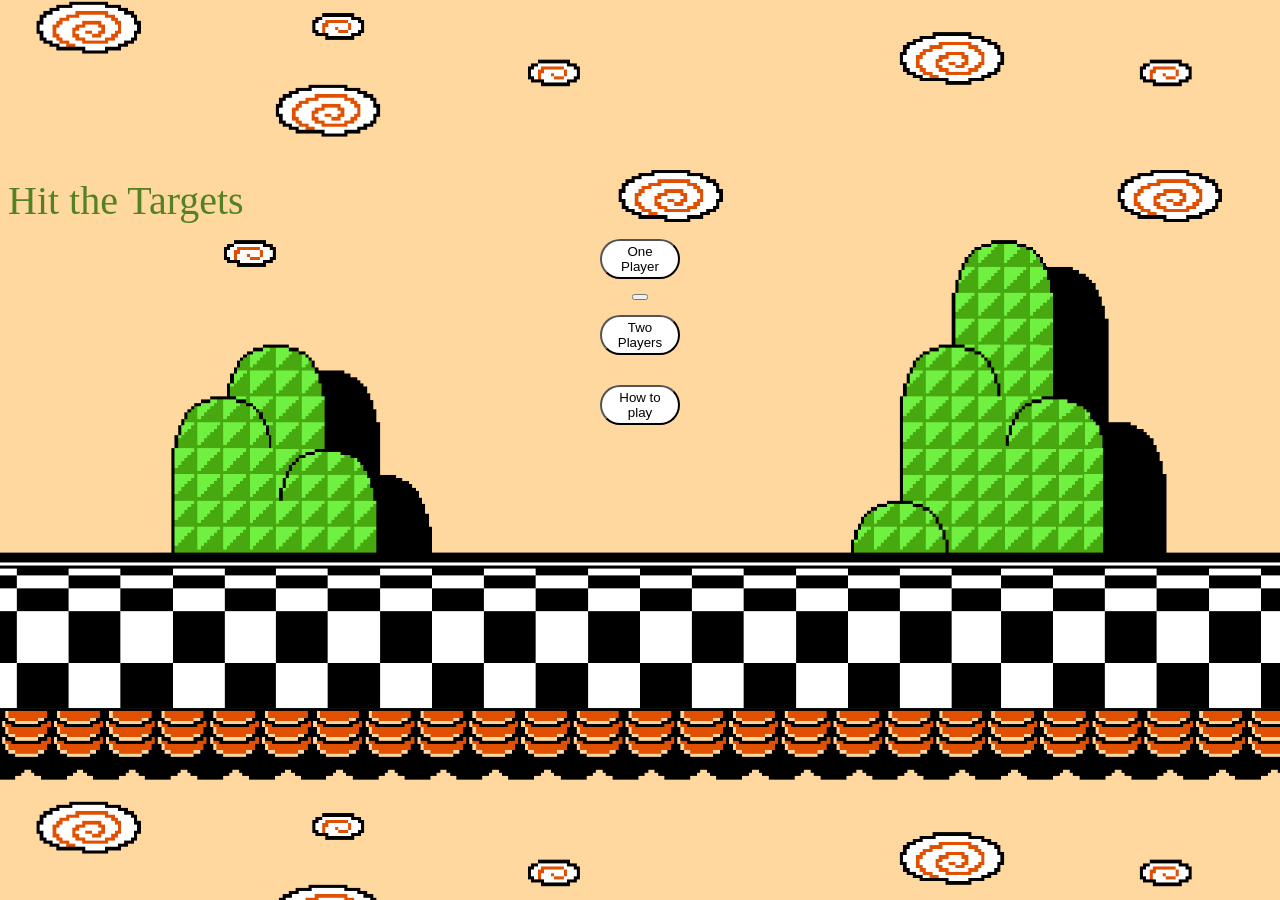
==== hunt.html @ 24d4e4b5 "First Commit" ====
<!DOCTYPE html>
<html lang="en">
<head>
    <script defer src="./duckhunt.js"></script>
    <link rel="stylesheet" href="ducks.css">
    <!-- <link rel="stylesheet" href="style.css"> -->
    
    <meta charset="UTF-8">
    <meta http-equiv="X-UA-Compatible" content="IE=edge">
    <meta name="viewport" content="width=device-width, initial-scale=1.0">
    <title>Bird Hunt</title>
</head>
<body>


    <!-- <div class="flex-container"> -->
    
    <div class="flex-container">
    <!-- <div id="game">
        <div id="circle1"></div>
        <div id='gameArea'></div> -->
        <div class='banner'>Hit the Targets</div>
      <button class="item"> One Player <button>
      <button class="item"> Two Players </button>
        <button class="item">How to play</button>


        <!-- <div class="targets">
        <div class="circle1"></div>
        <div class="circle2"></div>
        <div class="circle3"></div>
        <div class="circle3"></div>
        <div class="circle4"></div>
        <div class="circle5"></div>
        <div class="circle6"></div>
        <div class="circle6"></div>
        <div class="circle7"></div>
            </div> -->
    </div>
</div>
    
</body>
</html>
---- ducks.css ----
/* *{
    box-sizing:border-box;
    margin:0;
    padding: 0;

} */


body{
    background-image: url("./mariobros3backgroun.png");
    background-size: cover;

}

.flex-container{
    display: flex;
    justify-content: center;
    height: 600px;
    /* background-color: red; */
    flex-direction: column;
    align-items: center;
   
}


.item{
    width: 80px;
    height: 40px;
    background-color:white ;
    margin: 15px;
    border-radius: 25px;

}

.banner{
    font-family:fantasy;
    font-size: 40px;
    align-self:flex-start;
animation-name: moveBanner;
animation-direction:normal;
animation-duration: 4s;
animation-iteration-count: infinite;
color: #548124;


}


.targets{

    width: 40px;
    height: 40px;
    border-radius: 50%;
    background-color: red;
    align-self: flex-start;
}



@media (max-resolution: 300dpi) {
    body {
      background-position: center;
    }
  }

  @keyframes moveBanner {
    
   
   from{ transform: translateX(500px) rotate(30deg) translateY(30px)}


}
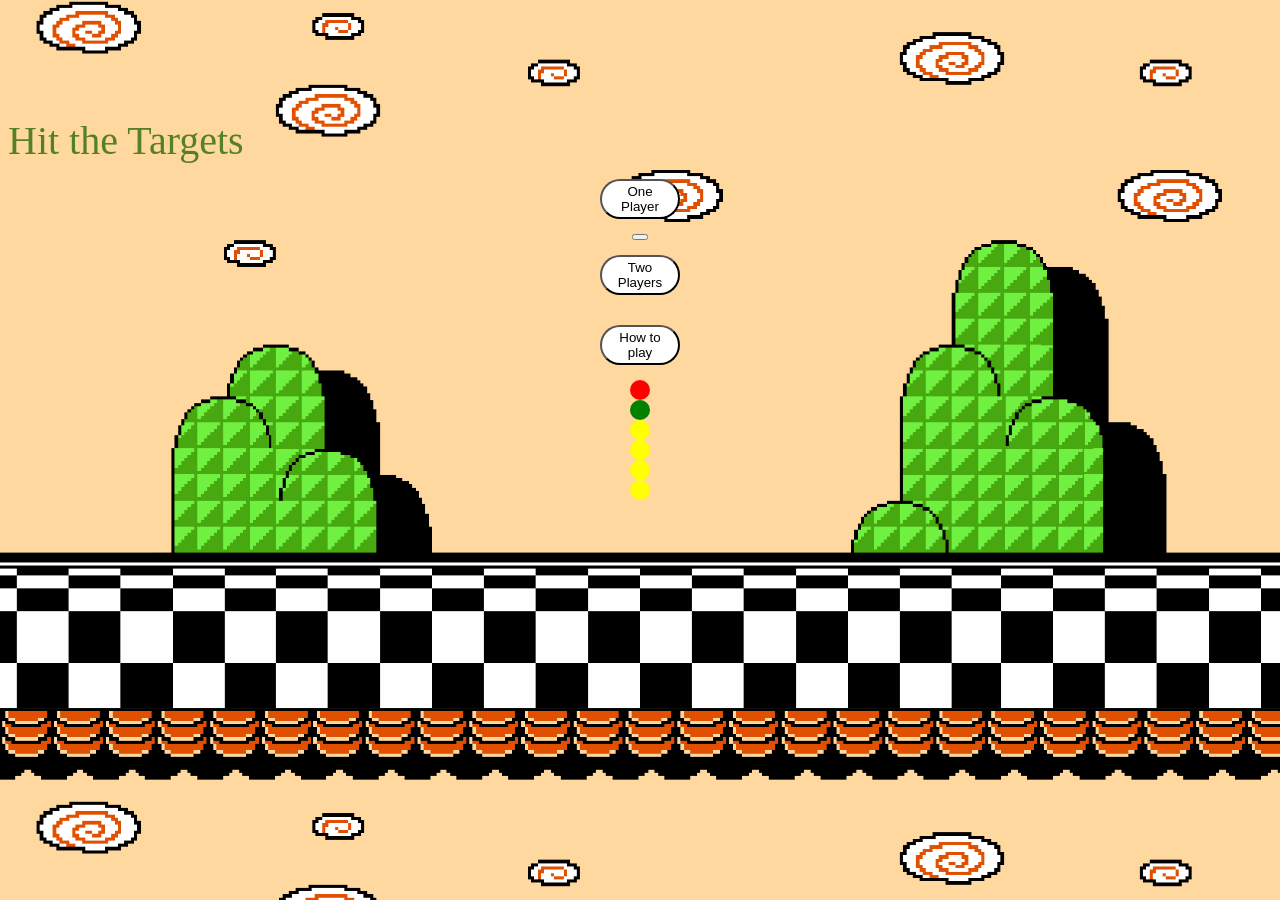
==== commit 26aeb5e1: "updated readme" ====
--- a/hunt.html
+++ b/hunt.html
@@ -25,17 +25,15 @@
         <button class="item">How to play</button>
 
 
-        <!-- <div class="targets">
+        <div id="targets">
         <div class="circle1"></div>
         <div class="circle2"></div>
-        <div class="circle3"></div>
         <div class="circle3"></div>
         <div class="circle4"></div>
         <div class="circle5"></div>
         <div class="circle6"></div>
-        <div class="circle6"></div>
         <div class="circle7"></div>
-            </div> -->
+            
     </div>
 </div>
     
--- a/ducks.css
+++ b/ducks.css
@@ -46,16 +46,67 @@
 }
 
 
-.targets{
+.circle1{
 
-    width: 40px;
-    height: 40px;
+    width: 20px;
+    height: 20px;
     border-radius: 50%;
     background-color: red;
-    align-self: flex-start;
+    align-self: start;
+    
+}
+.circle2{
+
+    width: 20px;
+    height: 20px;
+    border-radius: 50%;
+    background-color: green;
+    align-self: start;
+    
 }
 
 
+
+.circle4{
+
+    width: 20px;
+    height: 20px;
+    border-radius: 50%;
+    background-color:yellow;
+    align-self:left;
+    align-self: start;
+}
+
+
+.circle5{
+
+    width: 20px;
+    height: 20px;
+    border-radius: 50%;
+    background-color:yellow;
+    align-self:left;
+    align-self: start;
+}
+
+
+.circle6{
+
+    width: 20px;
+    height: 20px;
+    border-radius: 50%;
+    background-color:yellow;
+    align-self:left;
+    align-self: start;
+}
+.circle7{
+
+    width: 20px;
+    height: 20px;
+    border-radius: 50%;
+    background-color:yellow;
+    align-self:left;
+    align-self: start;
+}
 
 @media (max-resolution: 300dpi) {
     body {
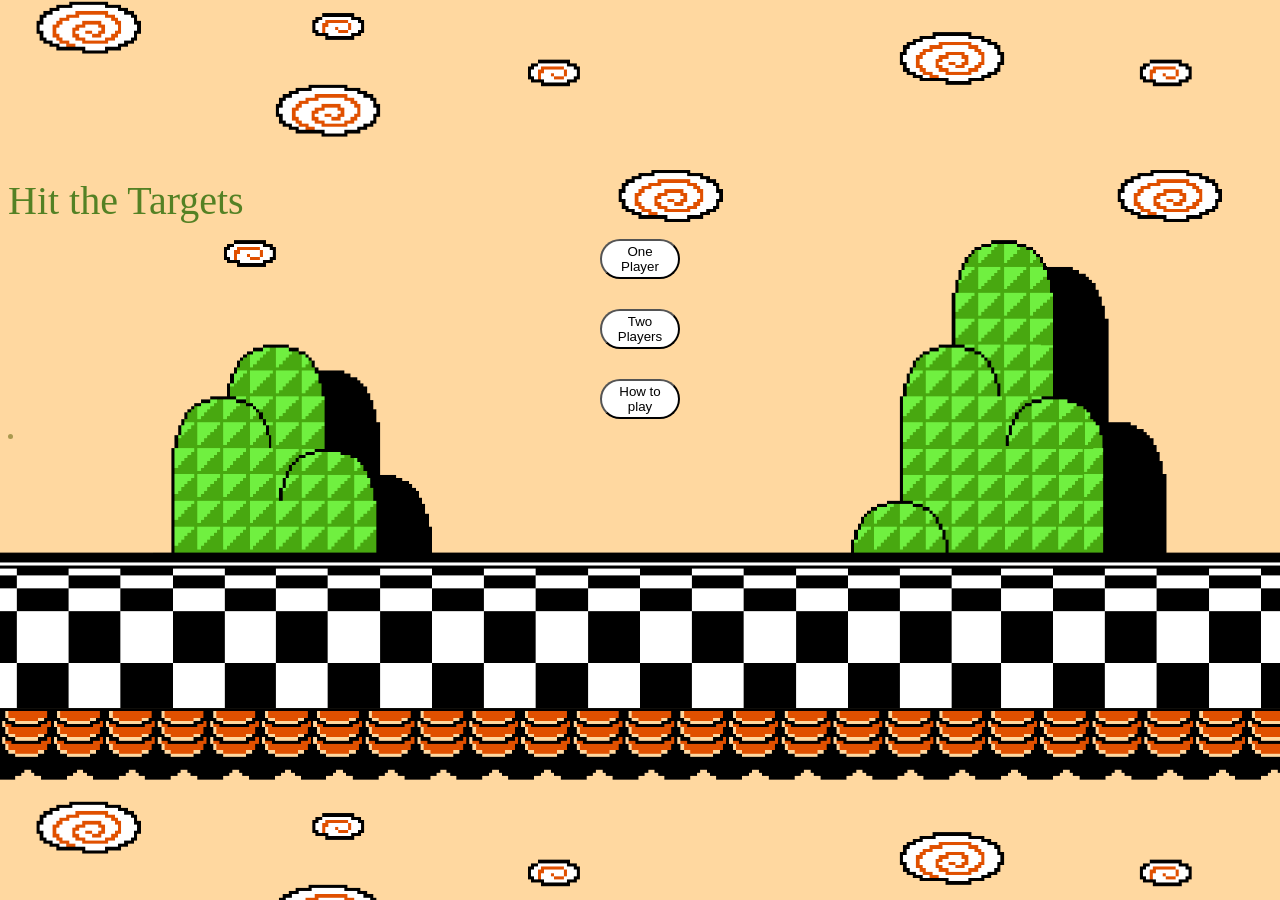
==== commit b712c241: "Updated HTML JS & CSS" ====
--- a/hunt.html
+++ b/hunt.html
@@ -1,7 +1,7 @@
 <!DOCTYPE html>
 <html lang="en">
 <head>
-    <script defer src="./duckhunt.js"></script>
+    
     <link rel="stylesheet" href="ducks.css">
     <!-- <link rel="stylesheet" href="style.css"> -->
     
@@ -9,6 +9,7 @@
     <meta http-equiv="X-UA-Compatible" content="IE=edge">
     <meta name="viewport" content="width=device-width, initial-scale=1.0">
     <title>Bird Hunt</title>
+    <script defer src="./duckhunt.js"></script>
 </head>
 <body>
 
@@ -20,9 +21,21 @@
         <div id="circle1"></div>
         <div id='gameArea'></div> -->
         <div class='banner'>Hit the Targets</div>
-      <button class="item"> One Player <button>
-      <button class="item"> Two Players </button>
-        <button class="item">How to play</button>
+        <button class="item1"> One Player </button>
+      <button class="item2"> Two Players </button>
+        <button class="item3">How to play</button>
+        <div id="open">
+                <h2>How to play</h2>
+            <ul>
+                <li>player/s have a time limit</li>
+                <li>Player/players need to click on the targets/Circles for 1 point</li>
+                <li>The player/s with the most point in the time limit wins</li>
+                <li>If any player at any given point clicks on the golden-snitch that player wins!</li>
+            
+            </ul> 
+            <P>GOOD LUCK!</P>
+            <button class="close">Click to close this window</button>
+        </div>
 
 
         <div id="targets">
@@ -33,8 +46,13 @@
         <div class="circle5"></div>
         <div class="circle6"></div>
         <div class="circle7"></div>
+        <div class="circle8"></div>
+        <div class="circle9"></div>
+        <div class="circle10"></div>
+        
             
     </div>
+    <div class="golden-snitch"></div>
 </div>
     
 </body>
--- a/ducks.css
+++ b/ducks.css
@@ -1,10 +1,3 @@
-/* *{
-    box-sizing:border-box;
-    margin:0;
-    padding: 0;
-
-} */
-
 
 body{
     background-image: url("./mariobros3backgroun.png");
@@ -16,21 +9,43 @@
     display: flex;
     justify-content: center;
     height: 600px;
-    /* background-color: red; */
+
+    /* background-color: rgb(255, 255, 255); */
     flex-direction: column;
     align-items: center;
    
 }
 
 
-.item{
+.item1{
     width: 80px;
     height: 40px;
     background-color:white ;
     margin: 15px;
     border-radius: 25px;
-
-}
+    /* justify-content: center; */
+}
+
+
+.item2{
+        width: 80px;
+        height: 40px;
+        background-color:white ;
+        margin: 15px;
+        border-radius: 25px;
+        /* justify-content: center; */
+    
+    }
+
+.item3{
+        width: 80px;
+        height: 40px;
+        background-color:white ;
+        margin: 15px;
+        border-radius: 25px;
+        /* justify-content: center; */
+    
+    }
 
 .banner{
     font-family:fantasy;
@@ -46,6 +61,11 @@
 }
 
 
+
+#targets{
+    display: none;
+}
+
 .circle1{
 
     width: 20px;
@@ -83,7 +103,7 @@
     width: 20px;
     height: 20px;
     border-radius: 50%;
-    background-color:yellow;
+    background-color:rgb(255, 0, 212);
     align-self:left;
     align-self: start;
 }
@@ -94,19 +114,86 @@
     width: 20px;
     height: 20px;
     border-radius: 50%;
-    background-color:yellow;
+    background-color:rgb(46, 46, 16);
     align-self:left;
     align-self: start;
 }
 .circle7{
 
-    width: 20px;
-    height: 20px;
-    border-radius: 50%;
-    background-color:yellow;
-    align-self:left;
-    align-self: start;
-}
+    width: 15px;
+    height: 15px;
+    border-radius: 50%;
+    background-color:blue;
+    align-self:left;
+    align-self: start;
+}
+.circle8{
+
+    width: 20px;
+    height: 20px;
+    border-radius: 50%;
+    background-color:rgb(0, 255, 221);
+    align-self:left;
+    align-self: start;
+}
+.circle9{
+
+    width: 30px;
+    height: 30px;
+    border-radius: 50%;
+    background-color:rgb(112, 75, 5);
+    align-self:left;
+    align-self: start;
+}
+
+
+.golden-snitch{
+
+    width: 5px;
+    height: 5px;
+    border-radius: 50%;
+    background-color:#a8974cfa;
+    align-self:left;
+    align-self: start;
+}
+
+
+
+
+
+
+/* Hidden Text under Id */
+#open{
+    display:none;
+    font-family:monospace;
+    color:red;
+    align-items: center;
+    background-color: rgba(255, 255, 255, 0.658);
+    border-radius: 10px;
+    font-size: 9px;
+}
+.close{
+    /* align-self: flex-end; */
+    justify-content:flex-end;
+}
+
+
+.show{
+    display: flex!important; 
+}
+
+
+
+/* ^^shows hidden items */
+
+
+/* 
+#targets{
+    display: none; 
+
+}  */
+
+
 
 @media (max-resolution: 300dpi) {
     body {
@@ -120,4 +207,4 @@
    from{ transform: translateX(500px) rotate(30deg) translateY(30px)}
 
 
-}+}
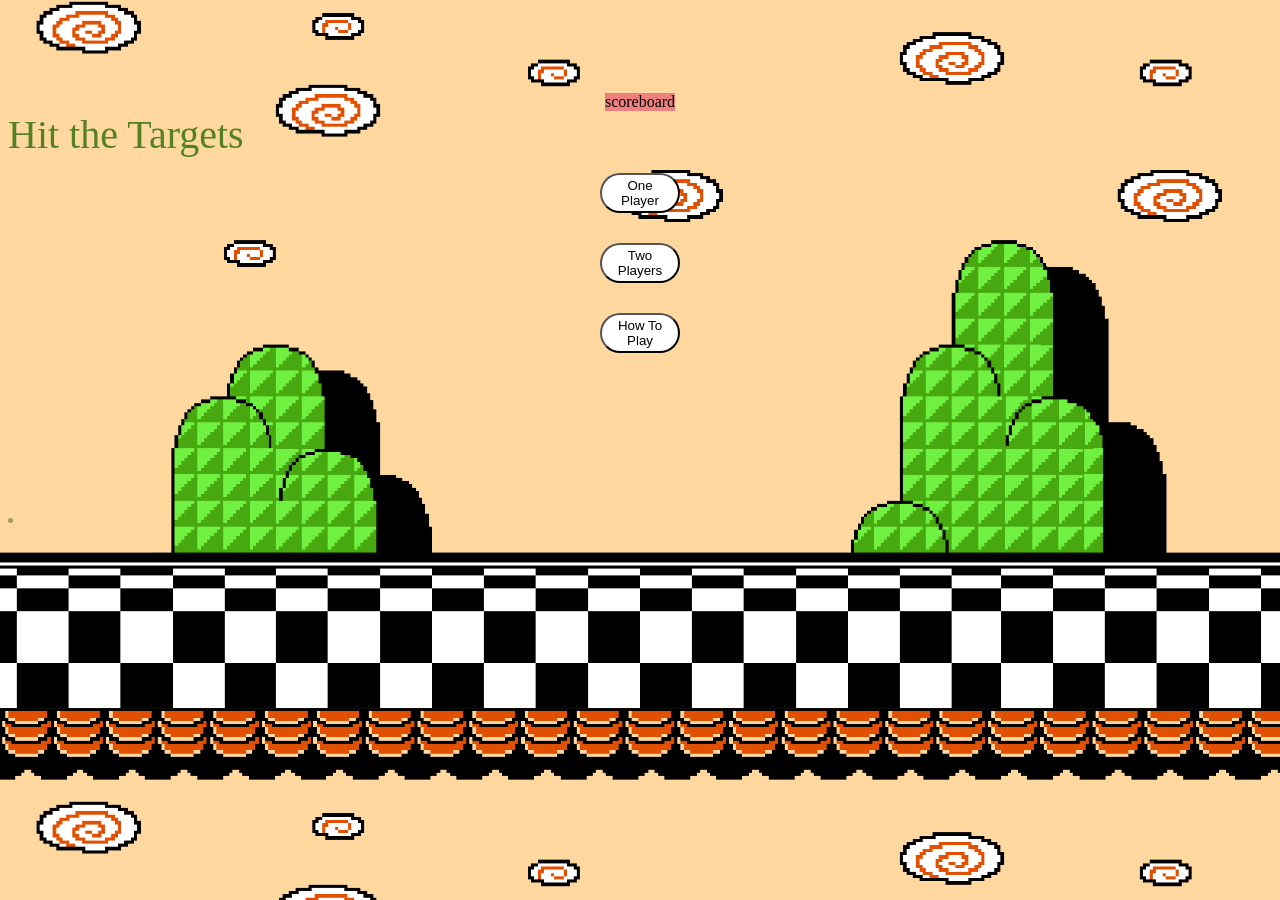
==== commit 3661c0cd: "Updated tuesday" ====
--- a/hunt.html
+++ b/hunt.html
@@ -17,13 +17,13 @@
     <!-- <div class="flex-container"> -->
     
     <div class="flex-container">
-    <!-- <div id="game">
-        <div id="circle1"></div>
-        <div id='gameArea'></div> -->
+    <div class="scoreboard">scoreboard</div>
+
+    
         <div class='banner'>Hit the Targets</div>
         <button class="item1"> One Player </button>
       <button class="item2"> Two Players </button>
-        <button class="item3">How to play</button>
+        <button class="item3">How To Play</button>
         <div id="open">
                 <h2>How to play</h2>
             <ul>
@@ -34,25 +34,25 @@
             
             </ul> 
             <P>GOOD LUCK!</P>
+            <br></br>
             <button class="close">Click to close this window</button>
         </div>
 
 
-        <div id="targets">
-        <div class="circle1"></div>
-        <div class="circle2"></div>
-        <div class="circle3"></div>
-        <div class="circle4"></div>
-        <div class="circle5"></div>
-        <div class="circle6"></div>
-        <div class="circle7"></div>
-        <div class="circle8"></div>
-        <div class="circle9"></div>
-        <div class="circle10"></div>
+        <canvas id='canvas' ></canvas>
+      
+
+
+
+        <div id="circle1"></div>
+        <div id="circle2"></div>
+        <div id="circle3"></div>
+        <div id="circle4"></div>
+        <div id="circle5"></div>
         
-            
-    </div>
-    <div class="golden-snitch"></div>
+
+    
+    <div id="goldensnitch"></div>
 </div>
     
 </body>
--- a/ducks.css
+++ b/ducks.css
@@ -15,6 +15,9 @@
     align-items: center;
    
 }
+
+
+
 
 
 .item1{
@@ -23,9 +26,18 @@
     background-color:white ;
     margin: 15px;
     border-radius: 25px;
+
     /* justify-content: center; */
 }
 
+
+
+
+.item1:hover{
+    border-color: rgb(0, 255, 242);
+    box-shadow:  -2px 2px 0px #65e54b;
+    
+}
 
 .item2{
         width: 80px;
@@ -37,15 +49,39 @@
     
     }
 
+
+
+    .item2:hover{
+        border-color: rgb(0, 255, 242);
+        box-shadow:  -2px 2px 0px #65e54b
+    }
+
 .item3{
         width: 80px;
         height: 40px;
         background-color:white ;
         margin: 15px;
         border-radius: 25px;
+        
         /* justify-content: center; */
-    
-    }
+     
+}
+
+.item3:hover{
+    border-color: rgb(0, 255, 242);
+    box-shadow:  -2px 2px 0px #65e54b
+}
+
+
+
+
+.scoreboard{
+  width: fit-content;
+  height: fit-content;
+  background-color: lightcoral;
+}
+
+
 
 .banner{
     font-family:fantasy;
@@ -62,92 +98,94 @@
 
 
 
-#targets{
-    display: none;
-}
-
-.circle1{
-
-    width: 20px;
-    height: 20px;
+
+
+
+
+
+#circle1{
+
+    width: 30px;
+    height: 30px;
     border-radius: 50%;
     background-color: red;
     align-self: start;
-    
-}
-.circle2{
-
-    width: 20px;
-    height: 20px;
-    border-radius: 50%;
-    background-color: green;
-    align-self: start;
-    
-}
-
-
-
-.circle4{
-
-    width: 20px;
-    height: 20px;
-    border-radius: 50%;
-    background-color:yellow;
-    align-self:left;
-    align-self: start;
-}
-
-
-.circle5{
-
-    width: 20px;
-    height: 20px;
-    border-radius: 50%;
-    background-color:rgb(255, 0, 212);
-    align-self:left;
-    align-self: start;
-}
-
-
-.circle6{
-
-    width: 20px;
-    height: 20px;
-    border-radius: 50%;
-    background-color:rgb(46, 46, 16);
-    align-self:left;
-    align-self: start;
-}
-.circle7{
-
-    width: 15px;
-    height: 15px;
-    border-radius: 50%;
-    background-color:blue;
-    align-self:left;
-    align-self: start;
-}
-.circle8{
-
-    width: 20px;
-    height: 20px;
-    border-radius: 50%;
-    background-color:rgb(0, 255, 221);
-    align-self:left;
-    align-self: start;
-}
-.circle9{
-
-    width: 30px;
-    height: 30px;
-    border-radius: 50%;
-    background-color:rgb(112, 75, 5);
-    align-self:left;
-    align-self: start;
-}
-
-
-.golden-snitch{
+    display: none;
+    align-self:flex-start;
+    animation-name: moveBanner;
+-o-animation-delay: initial;
+animation-duration: 2s;
+animation-iteration-count: infinite;
+animation-delay: 2ms;
+}
+
+#circle2{
+    width: 30px;
+    height: 30px;
+    border-radius: 50%;
+    background-color: rgb(255, 153, 0);
+    align-self: start;
+    display: none;
+    align-self:flex-start;
+    animation-name: moveBanner;
+    animation-delay: 1ms;
+    animation-direction:normal;
+    animation-duration: 3s;
+    animation-iteration-count: infinite;
+}
+
+
+
+
+#circle3{
+
+    width: 30px;
+    height: 30px;
+    border-radius: 50%;
+    background-color: rgb(38, 0, 255);
+    align-self: start;
+    display: none;
+    align-self:flex-start;
+    animation-name: moveBanner;
+    animation-direction:normal;
+    animation-duration: 2s;
+    animation-iteration-count: infinite;
+}
+
+
+
+#circle4{
+
+    width: 30px;
+    height: 30px;
+    border-radius: 50%;
+    background-color: rgb(0, 183, 255);
+    align-self: start;
+    display: none;
+    align-self:flex-start;
+    animation-name: moveBanner;
+    animation-direction:normal;
+    animation-duration: 3s;
+    animation-iteration-count: infinite;
+}
+
+
+#circle5{
+
+    width: 30px;
+    height: 30px;
+    border-radius: 50%;
+    background-color: rgb(0, 255, 191);
+    align-self: start;
+    display:none;
+    align-self:flex-start;
+    animation-name: moveBanner;
+    animation-direction:normal;
+    animation-duration: 4s;
+    animation-iteration-count: infinite;
+}
+
+#goldensnitch{
 
     width: 5px;
     height: 5px;
@@ -155,6 +193,11 @@
     background-color:#a8974cfa;
     align-self:left;
     align-self: start;
+
+    animation-name: moveBanner;
+    animation-direction:normal;
+    animation-duration: 1s;
+    animation-iteration-count: infinite;
 }
 
 
@@ -170,12 +213,24 @@
     align-items: center;
     background-color: rgba(255, 255, 255, 0.658);
     border-radius: 10px;
-    font-size: 9px;
-}
-.close{
+    font-size: 8px;
+    /* height: fit-content; */
+    
+}
+.close:hover{
     /* align-self: flex-end; */
-    justify-content:flex-end;
-}
+   
+        border-color: rgb(0, 255, 242);
+        box-shadow:  -2px 2px 0px #65e54b
+        
+    
+        
+
+}
+    
+      
+    
+
 
 
 .show{
@@ -208,3 +263,25 @@
 
 
 }
+
+/* @keyframes moveTargets{
+    
+   
+    from{ transform: translateX(500px) rotate(30deg) translateY(30px)}
+ 
+ 
+ } */
+
+ @keyframes moveTargets{
+    
+   
+    from{ transform: translateX(500px) rotate(80) translateY(30px)}
+ 
+ 
+ }
+/* 
+ @keyframes color-change {
+    0% { color: red; }
+    50% { color: blue; }
+    100% { color: rgb(60, 255, 0); }
+} */
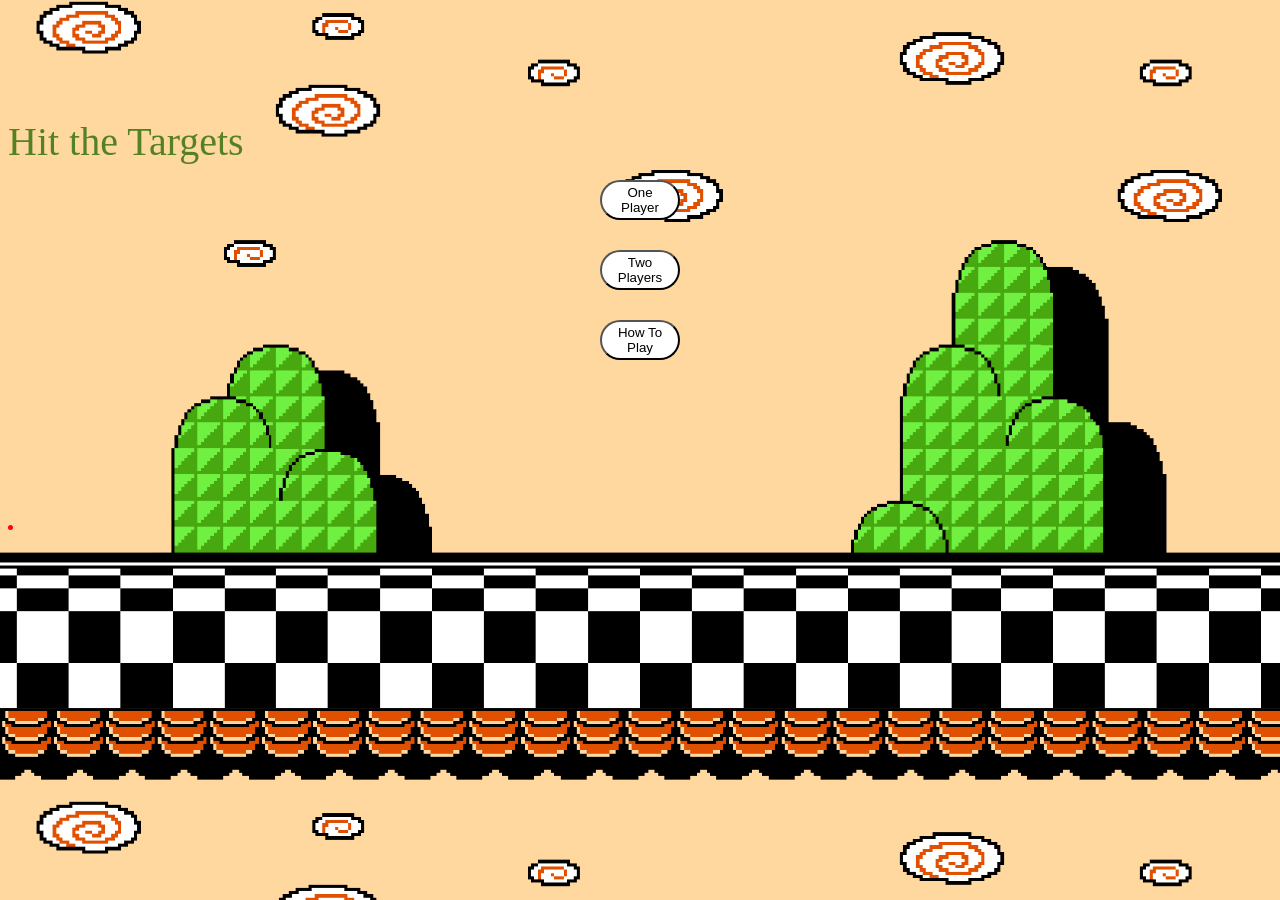
==== commit c0f03d1f: "Wednesday update" ====
--- a/hunt.html
+++ b/hunt.html
@@ -17,8 +17,9 @@
     <!-- <div class="flex-container"> -->
     
     <div class="flex-container">
-    <div class="scoreboard">scoreboard</div>
-
+    <p id="scoreboard"></p>
+        <button id="restart">restart</button>
+        <button id="endGame">exit</button>
     
         <div class='banner'>Hit the Targets</div>
         <button class="item1"> One Player </button>
--- a/ducks.css
+++ b/ducks.css
@@ -16,9 +16,27 @@
    
 }
 
-
-
-
+#endGame{
+    display:none;
+    width: 80px;
+    height: 40px;
+    background: linear-gradient(0.25turn, #7bb82c, #bae00d, #60a34f);
+    margin: 15px;
+    box-shadow:  -2px 2px 0px #192719;
+    align-self: auto;
+    
+}
+
+
+#restart{
+    display:none;
+    width: 80px;
+    height: 40px;
+    background: linear-gradient(0.25turn, #7bb82c, #bae00d, #60a34f);
+    margin: 15px;
+    box-shadow:  -2px 2px 0px #192719;
+    align-self: auto;
+}
 
 .item1{
     width: 80px;
@@ -75,11 +93,7 @@
 
 
 
-.scoreboard{
-  width: fit-content;
-  height: fit-content;
-  background-color: lightcoral;
-}
+
 
 
 
@@ -114,8 +128,8 @@
     align-self:flex-start;
     animation-name: moveBanner;
 -o-animation-delay: initial;
-animation-duration: 2s;
-animation-iteration-count: infinite;
+animation-duration: 10s;
+animation-iteration-count: 20px;
 animation-delay: 2ms;
 }
 
@@ -172,8 +186,8 @@
 
 #circle5{
 
-    width: 30px;
-    height: 30px;
+    width: 40px;
+    height: 40px;
     border-radius: 50%;
     background-color: rgb(0, 255, 191);
     align-self: start;
@@ -190,7 +204,7 @@
     width: 5px;
     height: 5px;
     border-radius: 50%;
-    background-color:#a8974cfa;
+    background-color:#fc0000fa;
     align-self:left;
     align-self: start;
 
@@ -264,24 +278,3 @@
 
 }
 
-/* @keyframes moveTargets{
-    
-   
-    from{ transform: translateX(500px) rotate(30deg) translateY(30px)}
- 
- 
- } */
-
- @keyframes moveTargets{
-    
-   
-    from{ transform: translateX(500px) rotate(80) translateY(30px)}
- 
- 
- }
-/* 
- @keyframes color-change {
-    0% { color: red; }
-    50% { color: blue; }
-    100% { color: rgb(60, 255, 0); }
-} */
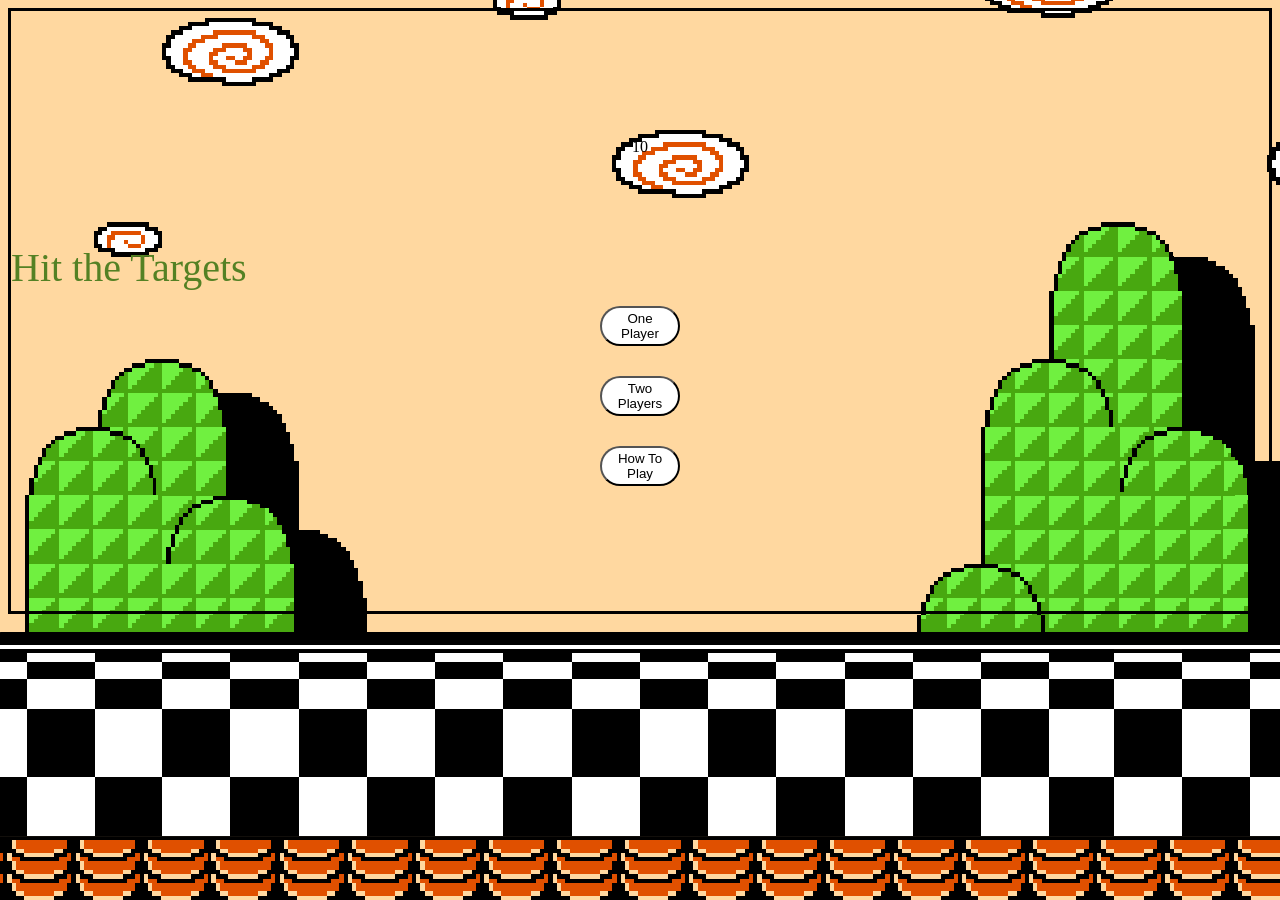
==== commit 93269362: "Sunday30th" ====
--- a/hunt.html
+++ b/hunt.html
@@ -17,21 +17,29 @@
     <!-- <div class="flex-container"> -->
     
     <div class="flex-container">
+        <p id='countdown'>10</p>
     <p id="scoreboard"></p>
+    <p id="player2Scoreboard"></p>
+
+    
+    <button id="playButton">Play</button>
+    <button id="playerTwoButton">Player2</button>
         <button id="restart">restart</button>
         <button id="endGame">exit</button>
+      
     
         <div class='banner'>Hit the Targets</div>
         <button class="item1"> One Player </button>
       <button class="item2"> Two Players </button>
         <button class="item3">How To Play</button>
         <div id="open">
-                <h2>How to play</h2>
+                <h2>How to play 2Players</h2>
             <ul>
                 <li>player/s have a time limit</li>
+                <li>Each Player gets 10seconds</li>
                 <li>Player/players need to click on the targets/Circles for 1 point</li>
                 <li>The player/s with the most point in the time limit wins</li>
-                <li>If any player at any given point clicks on the golden-snitch that player wins!</li>
+               <li>if you choose 1 player, just click until the limit is reached</li>
             
             </ul> 
             <P>GOOD LUCK!</P>
@@ -40,7 +48,7 @@
         </div>
 
 
-        <canvas id='canvas' ></canvas>
+        
       
 
 
@@ -51,9 +59,9 @@
         <div id="circle4"></div>
         <div id="circle5"></div>
         
-
+        <!-- <img id="dog" height="100px" width="100px" src="huntdog.png"> -->
     
-    <div id="goldensnitch"></div>
+   
 </div>
     
 </body>
--- a/ducks.css
+++ b/ducks.css
@@ -1,10 +1,15 @@
 
 body{
     background-image: url("./mariobros3backgroun.png");
-    background-size: cover;
-
-}
-
+    background-size: center;
+
+}
+
+
+/* #dog{
+    border-radius: 20px;
+   opacity: 20px;
+} */
 .flex-container{
     display: flex;
     justify-content: center;
@@ -13,6 +18,7 @@
     /* background-color: rgb(255, 255, 255); */
     flex-direction: column;
     align-items: center;
+    border:solid black;
    
 }
 
@@ -38,6 +44,16 @@
     align-self: auto;
 }
 
+#playertwo{
+    display: none;
+}
+#scoreboard{
+    align-self: center;
+    font-size: 20px;
+    background-color: white;
+    color: red;
+
+}
 .item1{
     width: 80px;
     height: 40px;
@@ -49,7 +65,12 @@
 }
 
 
-
+#playButton{
+    display: none;
+}
+#playerTwoButton{
+    display: none;
+}
 
 .item1:hover{
     border-color: rgb(0, 255, 242);
@@ -69,7 +90,7 @@
 
 
 
-    .item2:hover{
+.item2:hover{
         border-color: rgb(0, 255, 242);
         box-shadow:  -2px 2px 0px #65e54b
     }
@@ -123,14 +144,12 @@
     height: 30px;
     border-radius: 50%;
     background-color: red;
-    align-self: start;
-    display: none;
-    align-self:flex-start;
-    animation-name: moveBanner;
--o-animation-delay: initial;
-animation-duration: 10s;
-animation-iteration-count: 20px;
-animation-delay: 2ms;
+    
+    display: none;
+    align-self:center;
+  
+    animation: bounce 3s ease-in-out infinite;
+    animation-delay: 1ms;
 }
 
 #circle2{
@@ -141,11 +160,7 @@
     align-self: start;
     display: none;
     align-self:flex-start;
-    animation-name: moveBanner;
-    animation-delay: 1ms;
-    animation-direction:normal;
-    animation-duration: 3s;
-    animation-iteration-count: infinite;
+   
 }
 
 
@@ -196,21 +211,6 @@
     animation-name: moveBanner;
     animation-direction:normal;
     animation-duration: 4s;
-    animation-iteration-count: infinite;
-}
-
-#goldensnitch{
-
-    width: 5px;
-    height: 5px;
-    border-radius: 50%;
-    background-color:#fc0000fa;
-    align-self:left;
-    align-self: start;
-
-    animation-name: moveBanner;
-    animation-direction:normal;
-    animation-duration: 1s;
     animation-iteration-count: infinite;
 }
 
@@ -238,12 +238,10 @@
         box-shadow:  -2px 2px 0px #65e54b
         
     
-        
-
-}
+        }
     
       
-    
+
 
 
 
@@ -252,15 +250,6 @@
 }
 
 
-
-/* ^^shows hidden items */
-
-
-/* 
-#targets{
-    display: none; 
-
-}  */
 
 
 
@@ -278,3 +267,29 @@
 
 }
 
+
+@keyframes bounce{
+    0% /* 0%,40%,100% */
+
+    
+    {
+        transform: translateY(0);
+    }
+    20%
+    {
+            transform: translateY(-200px);
+        }
+
+    50%
+    {
+        transform: translateX(-200px)
+    }
+    100%{
+        transform:translateX(500px)
+    }
+    }
+
+
+
+
+
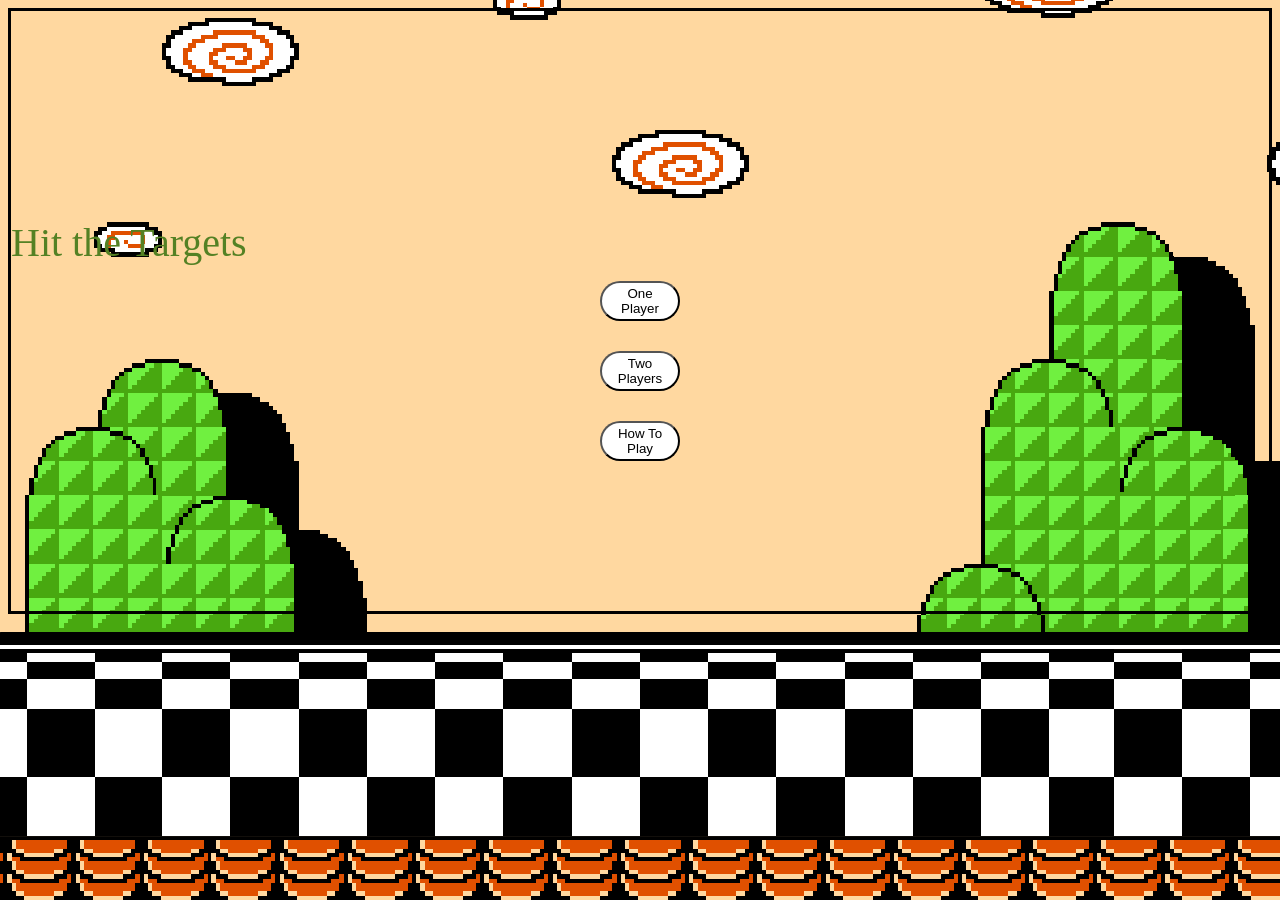
==== commit 5fb30f19: "tuesday 356pm" ====
--- a/hunt.html
+++ b/hunt.html
@@ -8,7 +8,7 @@
     <meta charset="UTF-8">
     <meta http-equiv="X-UA-Compatible" content="IE=edge">
     <meta name="viewport" content="width=device-width, initial-scale=1.0">
-    <title>Bird Hunt</title>
+    <title>Targets</title>
     <script defer src="./duckhunt.js"></script>
 </head>
 <body>
@@ -17,7 +17,7 @@
     <!-- <div class="flex-container"> -->
     
     <div class="flex-container">
-        <p id='countdown'>10</p>
+       
     <p id="scoreboard"></p>
     <p id="player2Scoreboard"></p>
 
@@ -45,11 +45,12 @@
             <P>GOOD LUCK!</P>
             <br></br>
             <button class="close">Click to close this window</button>
+            
         </div>
 
 
         
-      
+    <div id="allEl">
 
 
 
@@ -58,7 +59,7 @@
         <div id="circle3"></div>
         <div id="circle4"></div>
         <div id="circle5"></div>
-        
+    </div>
         <!-- <img id="dog" height="100px" width="100px" src="huntdog.png"> -->
     
    
